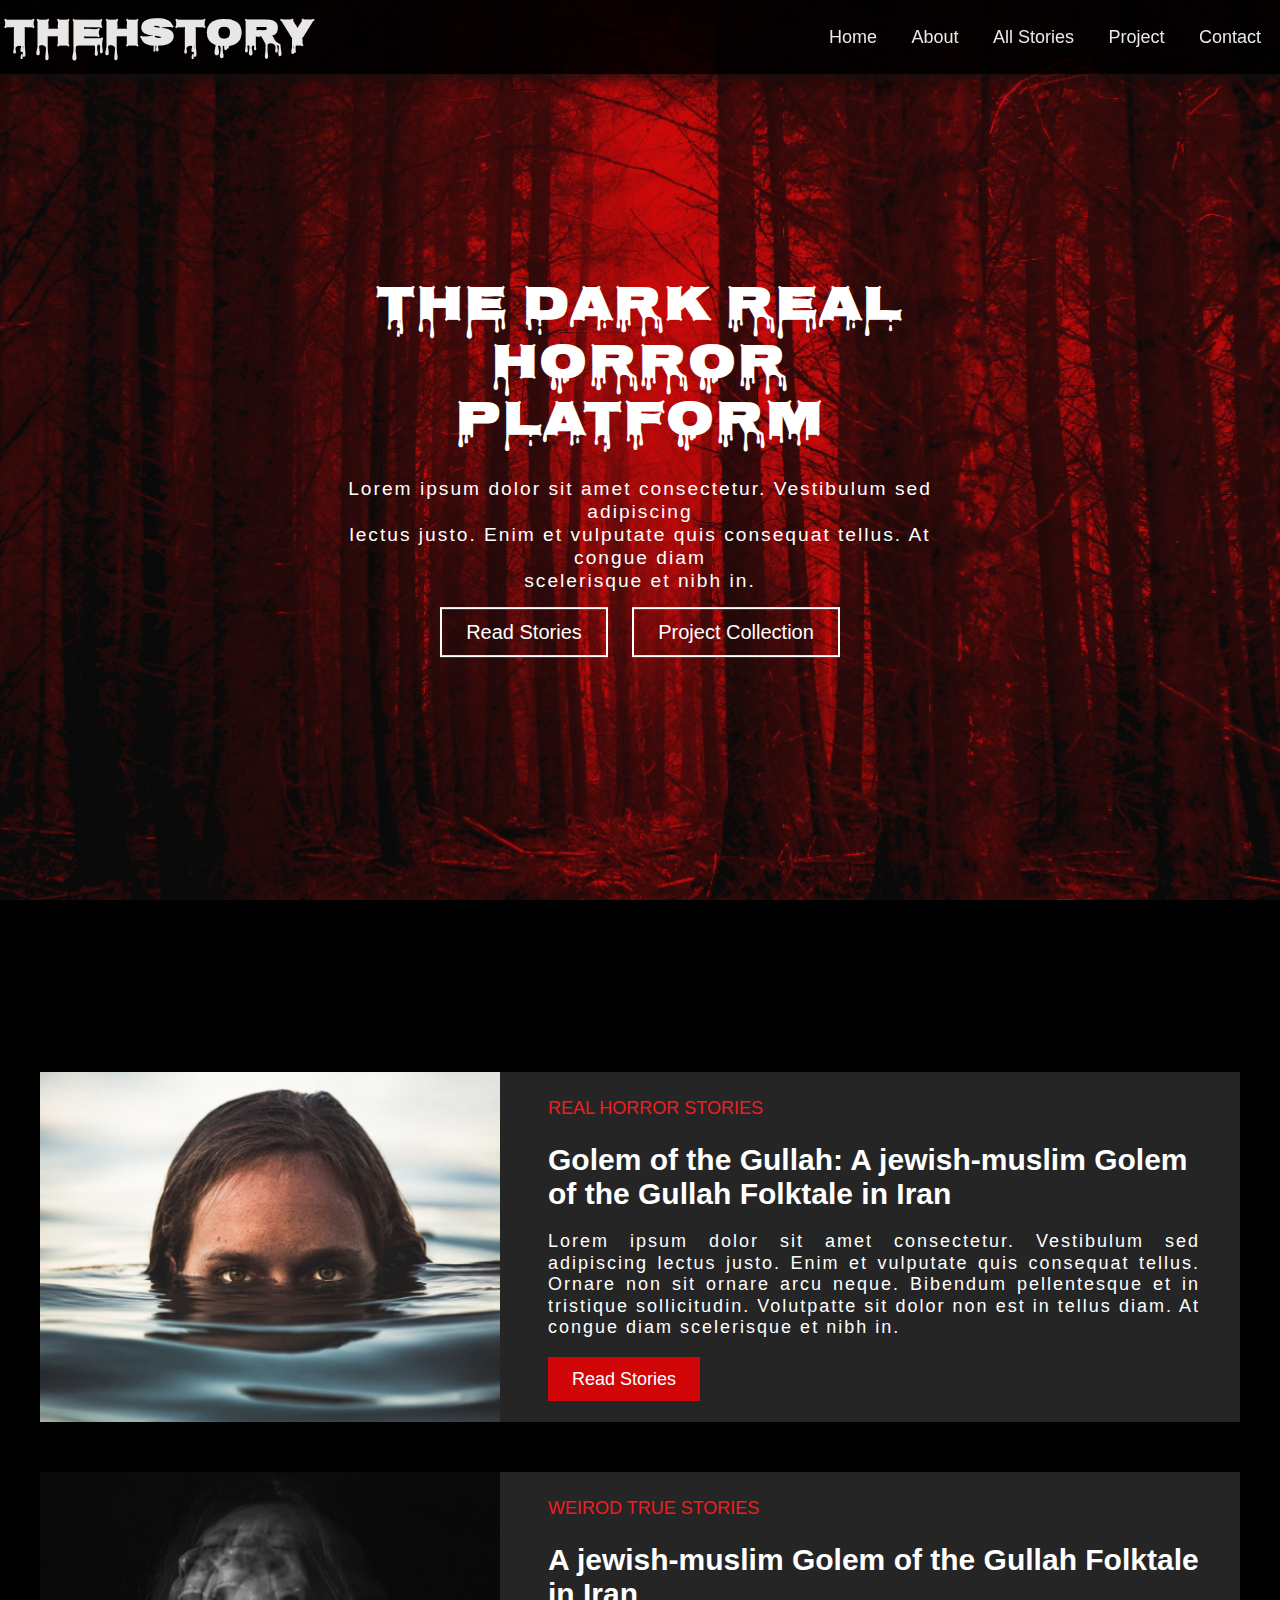
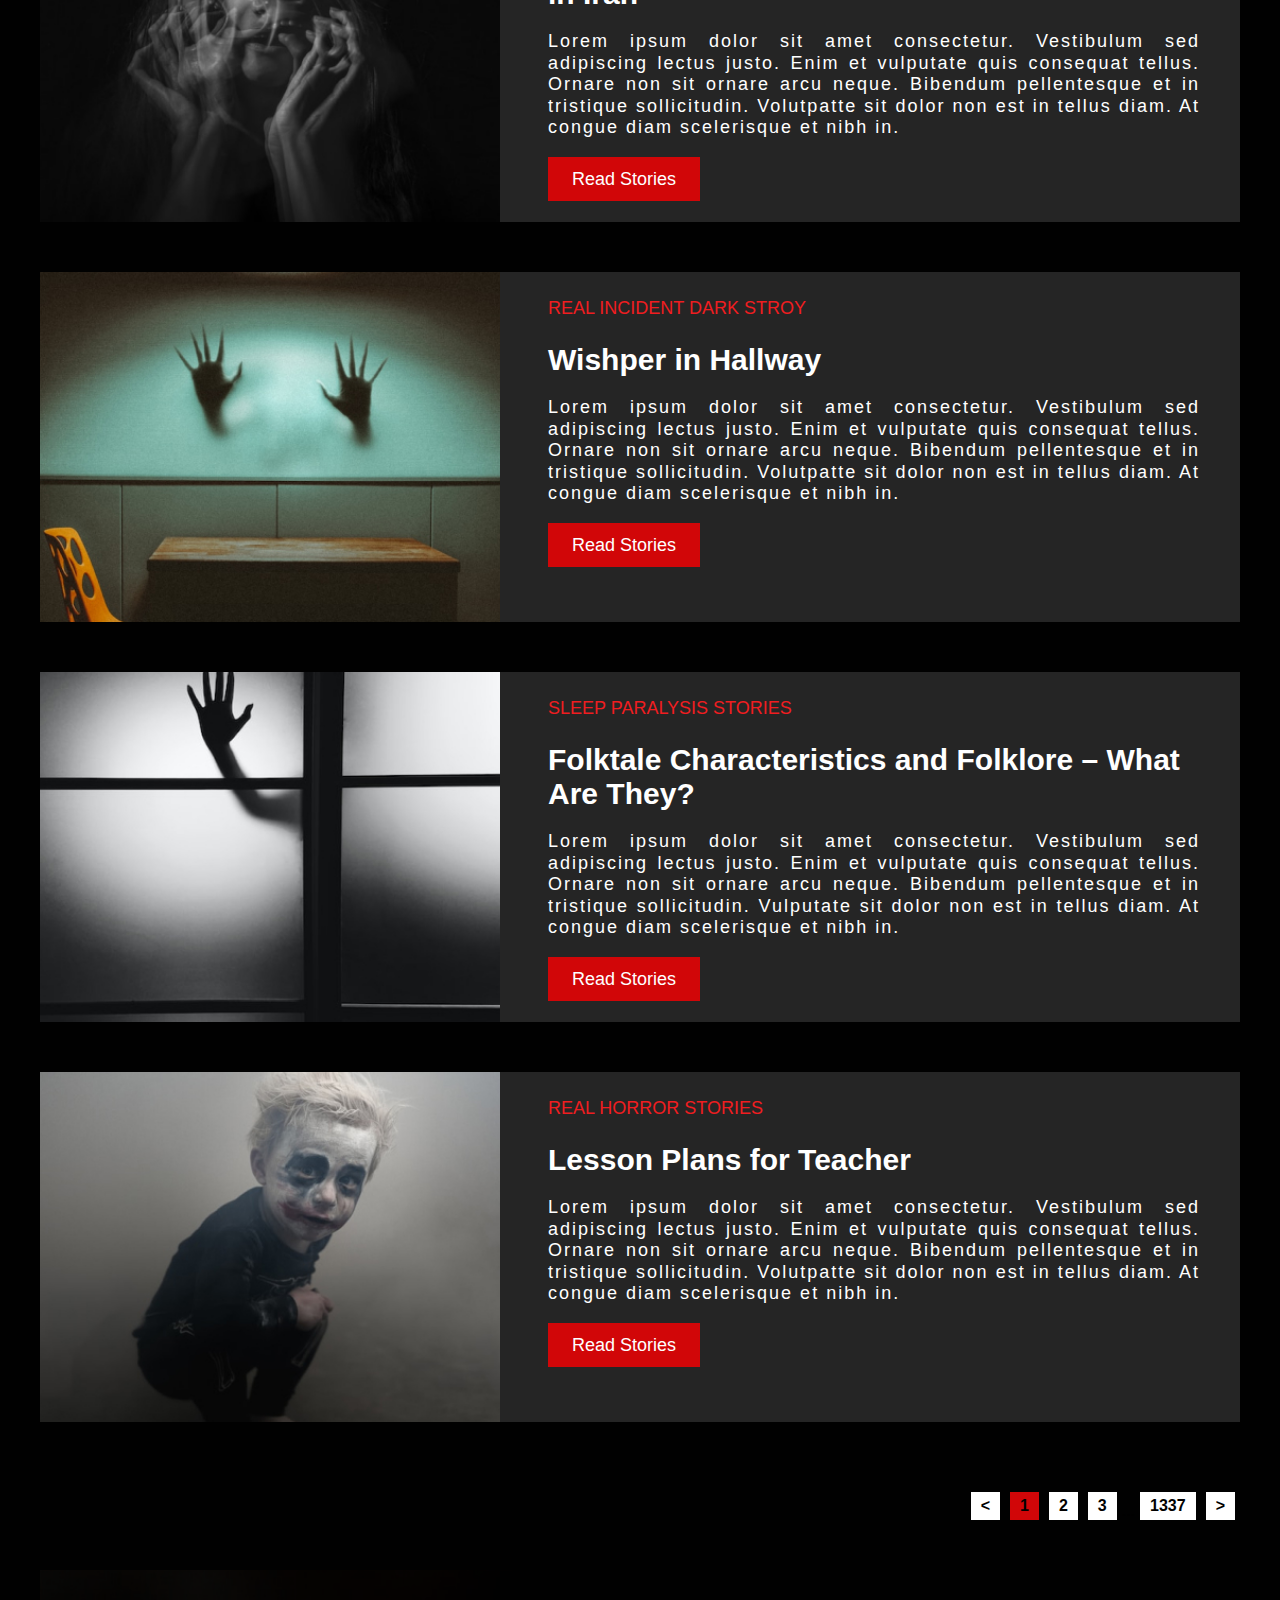
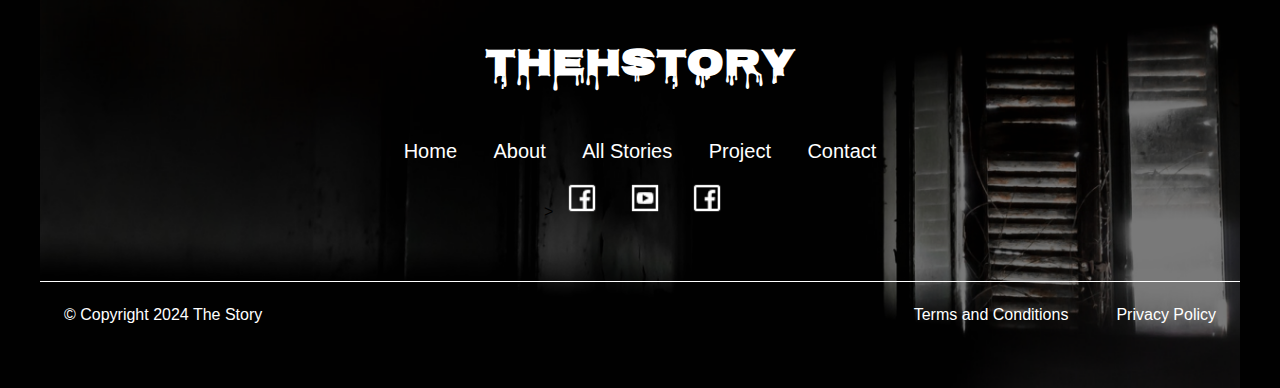
==== home.html @ 371d14be "first try" ====
<!DOCTYPE html>
<html lang="en">
<head>
    <meta charset="UTF-8">
    <meta name="viewport" content="width=device-width, initial-scale=1.0">
    <title>The H Story</title>
    <link rel="stylesheet" href="style.css">
    <link rel="preconnect" href="https://fonts.gstatic.com" crossorigin>
    <link href="https://fonts.googleapis.com/css2?family=Nosifer&display=swap" rel="stylesheet">

</head>
<body>
    <header>
    <div class="navbar"> 
        <div class="logo">THEHSTORY</div>
        <div class="menu">
            <a href="http://127.0.0.1:5500/Final%20Project/home.html">Home</a>
            <a href="#">About</a>
            <a href="#">All Stories</a>
            <a href="#">Project</a>
            <a href="#">Contact</a>
        </div>
    </div>

    <div class="slider">
        <div class="slides">
            <div class="slide slide1"></div>
            <div class="slide slide2"></div>
            <div class="slide slide3"></div>
        </div>
        <div class="content">
            <h1>THE DARK REAL <br> HORROR PLATFORM</h1>
            <p>Lorem ipsum dolor sit amet consectetur. Vestibulum sed adipiscing <br> lectus justo. Enim et vulputate quis consequat tellus. At congue diam <br>scelerisque et nibh in.</p>
            <div class="buttons">
                <a href="#Stories">Read Stories</a>
                <a href="#Project">Project Collection</a>
            </div>
        </div>
    </div>
</header>
    <div class="stories-container">
        <div class="text">
            <p class="text-content">
                Lorem ipsum dolor sit amet consectetur. Eu leo volutpat sit tellus sed lobortis sit a. Lectus pretium ornare diam dolor turpis egestas.Nascetur faucibus posuere elit ipsum integer varius amet. Orci feugiat sed in posuere. <br> Phasellus senectus quis interdum felis volutpat suspendisse. 
                Facilisis at mattis purus platea dignissim eu tempus sodales amet. Ornare non sit ornare arcu neque. Bibendum pellentesque et in tristique sollicitudin.
                Vulputate sit dolor non est in tellus diam. Proin viverra neque ndseued amet fucibus.
            </p>
        </div>
          
    <div class="story-container">
        <img src="image3.jpg" alt="Horror Story Image">
        <div class="story-content">
            <h2>REAL HORROR STORIES</h2>
            <h1>Golem of the Gullah: A jewish-muslim Golem of the Gullah Folktale in Iran</h1>
            <p>Lorem ipsum dolor sit amet consectetur. Vestibulum sed adipiscing lectus justo. Enim et vulputate quis consequat tellus. Ornare non sit ornare arcu neque. Bibendum pellentesque et in tristique sollicitudin. Volutpatte sit dolor non est in tellus diam. At congue diam scelerisque et nibh in.</p>
            <div class="read-more">
                <a href="http://127.0.0.1:5500/Final%20Project/storiesdetailpage.html">Read Stories</a>
            </div>
        </div>
    </div>
    <div class="story-container">
        <img src="image2.jpg" alt="Horror Story Image">
        <div class="story-content">
            <h2>WEIROD TRUE STORIES</h2>
            <h1> A jewish-muslim Golem of the Gullah Folktale in Iran</h1>
            <p>Lorem ipsum dolor sit amet consectetur. Vestibulum sed adipiscing lectus justo. Enim et vulputate quis consequat tellus. Ornare non sit ornare arcu neque. Bibendum pellentesque et in tristique sollicitudin. Volutpatte sit dolor non est in tellus diam. At congue diam scelerisque et nibh in.</p>
            <div class="read-more">
                <a href="http://127.0.0.1:5500/Final%20Project/storiesdetailpage.html">Read Stories</a>
            </div>
        </div>
    </div>
    <div class="story-container">
        <img src="image4.jpg" alt="Horror Story Image">
        <div class="story-content">
            <h2>REAL INCIDENT DARK STROY</h2>
            <h1>Wishper in Hallway</h1>
            <p>Lorem ipsum dolor sit amet consectetur. Vestibulum sed adipiscing lectus justo. Enim et vulputate quis consequat tellus. Ornare non sit ornare arcu neque. Bibendum pellentesque et in tristique sollicitudin. Volutpatte sit dolor non est in tellus diam. At congue diam scelerisque et nibh in.</p>
            <div class="read-more">
                <a href="http://127.0.0.1:5500/Final%20Project/storiesdetailpage.html">Read Stories</a>
            </div>
           
        </div>
    </div>
    <div class="story-container">
        <img src="Image1.jpg" alt="Horror Story Image">
        <div class="story-content">
            <h2>SLEEP PARALYSIS STORIES</h2>
            <h1>Folktale Characteristics and Folklore – What Are They?</h1>
            <p>Lorem ipsum dolor sit amet consectetur. Vestibulum sed adipiscing lectus justo. Enim et vulputate quis consequat tellus.  Ornare non sit ornare arcu neque. Bibendum pellentesque et in tristique sollicitudin. Vulputate sit dolor non est in tellus diam. At congue diam scelerisque et nibh in. </p>
            <div class="read-more">
                <a href="http://127.0.0.1:5500/Final%20Project/storiesdetailpage.html">Read Stories</a>
            </div>
            
        </div>
    </div>
    <div class="story-container">
        <img src="image5.jpg" alt="Horror Story Image">
        <div class="story-content">
            <h2>REAL HORROR STORIES</h2>
            <h1>Lesson Plans for Teacher</h1>
            <p>Lorem ipsum dolor sit amet consectetur. Vestibulum sed adipiscing lectus justo. Enim et vulputate quis consequat tellus. Ornare non sit ornare arcu neque. Bibendum pellentesque et in tristique sollicitudin. Volutpatte sit dolor non est in tellus diam. At congue diam scelerisque et nibh in.</p>
            <div class="read-more">
                <a href="http://127.0.0.1:5500/Final%20Project/storiesdetailpage.html">Read Stories</a>
            </div>
        </div>
    </div>

    <div class="pagination">
        <a href="#prev" class="prev"> &lt; </a>
        <a href="#Page Active" class="page active">1</a>
        <a href="#Page2" class="page">2</a>
        <a href="#Page3" class="page">3</a>
        <span class="dots">...</span>
        <a href="#Page1337" class="page">1337</a>
        <a href="#Next" class="next"> &gt; </a>
    </div>

<footer>
    <div class="footer-content">
        <!-- <img src="footerimage.jpg" alt="footer image"> -->
         <div class="overlayfooter"></div>
        <h2>THEHSTORY</h2>
        <nav>
            <a href="#Home">Home</a>
            <a href="#About">About</a>
            <a href="#All Stories">All Stories</a>
            <a href="#Project">Project</a>
            <a href="#Contact">Contact</a>
        </nav>
        <div class="social-media">
            ><a href="#"><img src="icons8-facebook-32.png" alt="Facebook"></a>
            <a href="#"><img src="icons8-youtube-32.png" alt="YouTube"></a>
            <a href="#"><img src="icons8-facebook-32.png" alt="YouTube"></a>
            <!-- <a href="#"><img src="icons8-instagram-50.png" alt="Instagram"></a> -->
        </div>
    </div>
    <div class="footer-bottom">
    <p>&copy; Copyright 2024 The Story</p>
        <div class="footer-links">
            <a href="#Terms and Conditions">Terms and Conditions</a>
            <a href="#Privacy Policy Page">Privacy Policy</a>
        </div>
    </div>
    
</footer>
<button id="scrollToTopBtn" title="Go to top">Top</button>
<script>
let mybutton = document.getElementById("scrollToTopBtn");

window.onscroll = function() {scrollFunction()};

function scrollFunction() {
    if (document.body.scrollTop > 20 || document.documentElement.scrollTop > 20) {
        mybutton.style.display = "block";
    } else {
        mybutton.style.display = "none";
    }
}

function topFunction() {
    document.body.scrollTop = 0; 
    document.documentElement.scrollTop = 0; 
}

mybutton.addEventListener("click", topFunction);

</script>
</body>
</html>
---- style.css ----
*{
    box-sizing: border-box;
    margin: 0;
    padding: 0;
}
/* body, html style layout */
body, html {
    background-color: #010101;
    margin: 0;
    padding: 0;
    height: 100%;
    font-family: sans-serif;
    
}
/* header style */
header {
    position: relative;
    height: 100vh;
    overflow: hidden;
}
/* navbar style */
.navbar {
    position: fixed;
    top: 0;
    width: 100%;
    height: auto;
    background-color: #010101;
    box-shadow: 4px 4px 12px #101010;
    opacity: 0.9;
    z-index: 2;
    display: flex;
    flex-wrap: wrap;
    justify-content: space-between;
    align-items: center;
    padding: 4px;
}
.navbar .logo {
    font-family: "Nosifer", sans-serif;
    font-weight: 900;
    color: white;
    font-size: 38px;
    cursor: pointer;
}
.navbar .logo:hover{
    color: #D10608;
}
/* navigation menu */
.navbar .menu a {
    color: white;
    text-decoration: none;
    margin: 0 15px;
    font-size: 18px;
    font-weight: 500;
}
/* navbar hover */
.navbar a {
    color: white;
    text-decoration: none;
    margin: 0 20px;
    font-size: 20px;

}
.navbar a:hover {
    text-decoration-line: underline;
    text-decoration-thickness: 2.5px;
    text-underline-offset: 10px;
    text-decoration-color: #D10608;
} 
/* slider style */
.slider {
    height: 100%;
    position: relative;
    z-index: 1;
}

.slides {
    display: flex;
    height: 100%;
    animation: slide 15s infinite;
    animation-delay: 2s;
    animation-timing-function: ease-in-out;
}

.slide {
    min-width: 100%;
    height: 100%;
    background-size: cover;
    background-position: center;
}

.slide1 {
    background-image: url('Image\ header.jpg');
    opacity: 0.8;
}

.slide2 {
    background-image: url('header2.jpg');
}

.slide3 {
    background-image: url('header3.png');
}

/* slider animation */
@keyframes slide {
    0% {transform: translateX(0%);}
    20% {transform: translateX(-100%);}
    40% {transform: translateX(-200%);}
    60% {transform: translateX(-200%);}
    80% {transform: translateX(-100%);}
    100% {transform: translateX(0%);}
}
/* header content */
.content {
    position: absolute;
    top: 50%;
    left: 50%;
    transform: translate(-50%, -50%);
    text-align: center;
    color: white;
    z-index: 2;
}

.content h1 {
    font-family: "Nosifer", sans-serif;
    font-size: 3em;
    margin: 0.5em 0;
    letter-spacing: 2px;
    font-weight: bolder;
    line-height: 1.2;
}

.content p {
    font-family: sans-serif;
    font-size: 1.2em;
    margin: 0.5em 0 1.5em 0;
    letter-spacing: 2px;
    font-weight: 10;
    line-height: 1.2;
}
/* Read more and project collection button style */
.content .buttons a {
    text-decoration: none;
    font-size: 20px;
    color: white;
    background-color: transparent;
    padding: 12px 24px;
    border: 2px solid white;
    margin: 0 10px;
    transition: background-color 0.3s, color 0.3s;
}
/* button hover */
.content .buttons a:hover {
    background-color: #D10608;
    color: rD10608ed;
}

.stories-container{
    display: flex;
    flex-direction: column;
    max-width: 1200px;
    margin: 50px auto;
    gap: 50px;
}
.welcome-to-section {
    display: flex;
    flex-direction: column;
    align-items: center;
}
.welcome-to-section h1{
    font-family:sans-serif;
    text-align: center;
    color: white;
    font-size: 40px;
    letter-spacing: 2px;
    font-weight: bolder;
    line-height: 1.2;
}
.welcome-to-section h1:hover{
    text-decoration-line: underline;
    text-decoration-color: #D10608;
    text-underline-offset: 6px;

    

}
.welcome-to-section .welcome-container{
    display: flex;
    flex-direction: row;
    gap: 10px;
}
.welcome-to-section p{
    font-family: sans-serif;
    color: #ffffff;
    font-size: 18px;
    margin-top: 100px;
    letter-spacing: 3px;
    font-weight: 10;
    line-height: 1.2;
    align-items: center;
    
}
.welcome-to-section .text-content{
    width: 40%;
}


.welcome-container .image-content img {
    width: 100%;
    max-width: 640px;
    opacity: 0; /* Start with opacity set to 0 to hide the image initially */
    animation: revealImage 10s forwards; /* Use the 'revealImage' animation for 4 seconds */
}

@keyframes revealImage {
    0% {
        opacity: 0; /* Start with opacity 0 */
    }

    25% {   
        opacity: 0.5; /* Halfway through the animation, start with opacity 0.2 */       
    }

    50% {   
        opacity: 1; /* Halfway through the animation, start with opacity 0.5 */ 
    }
    75% {
        opacity: 1.5; /* Halfway through the animation, start with opacity 0.8 */
    }  
    100% {
        opacity: 2; /* End with opacity 1, fully revealing the image */
    }
}

#popular-categories {
    margin: 0 px;
}

#popular-categories h2 {
    font-size: 32px;
    margin-bottom: 42px;
    color: #ffffff;

}

#popular-categories h2:hover {  
    text-decoration-line: underline;
    text-decoration-color: #D10608;
    text-underline-offset: 10px;
    text-decoration-thickness: 2.5px;
    

}


.categories-container {
    display: flex;
    justify-content: center;
    align-items: center;
    object-fit: cover;
}

.category {
    display: inline-block;
    animation: scroll-in 1s ease-in-out;
    animation-fill-mode: both;
    margin-right: auto;
    align-items: center;
}
.category:hover {
    text-decoration: underline;
    text-decoration-color: #D10608;
    text-underline-offset: 10px;
    text-decoration-thickness: 2.5px;
}

.category img {
    width: 260px;
    height: 332px;
    display: block;

}

.category img:hover {
    transform: scale(1.1);
    transition: transform 0.5s;
    transition-timing-function: ease-in-out;
}

.category p {
    color: #ffffff;
    font-family: sans-serif;
    margin-top: 16px;
    margin-bottom: 24px;
    font-size: 20px;
    font-weight: 600;
}

@keyframes scroll-in {
    from {
        transform: translateX(100%);
        opacity: 0;
    }
    to {
        transform: translateX(0);
        opacity: 1;
    }
}







/* .text {
    color: #ffffff;
    max-width: 1200px;
    margin: 0 auto;
    text-align: justify;
    
}

.text-content {
    font-size: 18px;
    line-height: 1.6;
    margin: 0;
} */
.recommended-stories h2 {
    font-size: 32px;
    color: #ffffff;
    margin-top: 24px;
}

.recommended-stories h2:hover {
    text-decoration-line: underline;
    text-decoration-color: #D10608;
    text-underline-offset: 10px;
    text-decoration-thickness: 2.5px;
}

/* story container Style */

.story-container {
    display: flex;
    background-color: #252525;

}

/* story image */
.story-container img {
    width: 40%;
    height: 350px;
    object-fit: cover;
    padding-right: 20px;
}
.story-container img:hover {
    transform: scale(1.1);
    transition: transform 0.5s;
    transition-timing-function: ease-in-out;
}
.story-content {
    padding: 16px;
    margin-right: 24px;
    margin-left: 12px;
    width: 60%;
}
.story-content h2 {
    color: #f01d20;
    font-size: 18px;
    font-style: normal;
    font-weight: 100;
    font-variant-caps: small-caps;
    margin: 10px 0 10px 0;
}
.story-content h1 {
    font-size: 30px;
    margin: 24px 0 20px 0px;
    color: #ffffff;
}
.story-content p {
    font-size: 18px;
    margin: 10px 0px;
    color: #ffffff;
    letter-spacing: 2px;
    font-weight: 2;
    line-height: 1.2;
    text-align: justify;
}
/* Read more button */
.story-content .read-more {
    margin-top: 30px;
}
.story-content .read-more a {
    text-decoration: none;
    color: white;
    font-size: 18px;
    background-color: #D10608;
    padding: 12px 24px;
    transition: background-color 0.3s;
}
.story-content .read-more a:hover {
    background-color: #e90c0f;
    font-weight: bold;
    font-size: 18px;
}
/* Pagination style */
.pagination {
    display: flex;
    justify-content: flex-end;
    align-items: end;
    margin-top: 20px;
}

.pagination .page, .pagination .prev, .pagination .next {
    margin: 0 5px;
    padding: 5px 10px;
    color: #010101;
    text-decoration: none;
    font-weight: 560;
    background-color: #ffffff;
}

.pagination .page.active {
    background-color: #D10608;
}

/* footer style */
footer {
    padding: 40px 0;
    text-align: center;
    position: relative;
    background-image: url('footerbg.png');
    background-size: cover;
    background-position: center;
    width: 100%;
}
/* footer style h2 */
.footer-content h2 {
    margin: 24px 0;
    font-size: 38px;
    font-family: "Nosifer", sans-serif;
    font-weight: 900;
    color: #ffffff;
}

/* footer style nav */
footer nav a {
    
    padding: 16px;
    color: white;
    text-decoration: none;
    display: inline-block;
    font-size: 20px;
}

.social-media a {
    margin: 0 10px;
}

.social-media img {
    width: 38px;
    height: 38px;
}

.footer-bottom {
    display: flex;
    justify-content: space-between;
    margin-top: 60px;
    border-top: 1px solid white;
}

.footer-bottom p {
    font-size: 16px;
    margin: 24px;
    color: #ffffff;
}

.footer-links a {

    font-size: 16px;
    margin: 24px;
    color: white;
    text-decoration: none;
}

.footer-links {
    display: flex;
}

/* screen responsive */
@media screen and (max-width: 768px) {
    .navbar .logo{
        font-size: 20px;
    }

    .content {
        flex-direction: column;
        align-items: center;
        justify-content: center;
        width: 100%;
        padding-top: 37%;
    }
    .content h1{
        font-size: 22px;
    }
    .content p {
        font-size: 16px;
    }

    .content .buttons a {
        font-size: 16px;
        flex-direction: column;
    }
    
    .story-container {
        flex-direction: column;
    }
    .story-container img {
        width: 100%;
        height: 100%;
        padding-right: 0;
    }
    .story-content {
        width: 100%; 
        margin: 0;
    }

    .story-content h2 {
        font-size: 16px;
    }
    .story-content h1 {
        font-size: 20px;
    }
    .story-content p {
        font-size: 16px;
    }
   
    .story-content .read-more a {
        font-size: 16px;
    }
    .text-content{
        font-size: 16px;
        padding: 4px;
    }
    
}

#scrollToTopBtn {
    display: none; 
    position: fixed;
    bottom: 20px;
    right: 30px;
    z-index: 99;
    font-size: 18px;
    border: none;
    outline: none;
    background-color: #555;
    color: white;
    cursor: pointer;
    padding: 15px;
    border-radius: 10px;
}

#scrollToTopBtn:hover {
    background-color: #333;
}
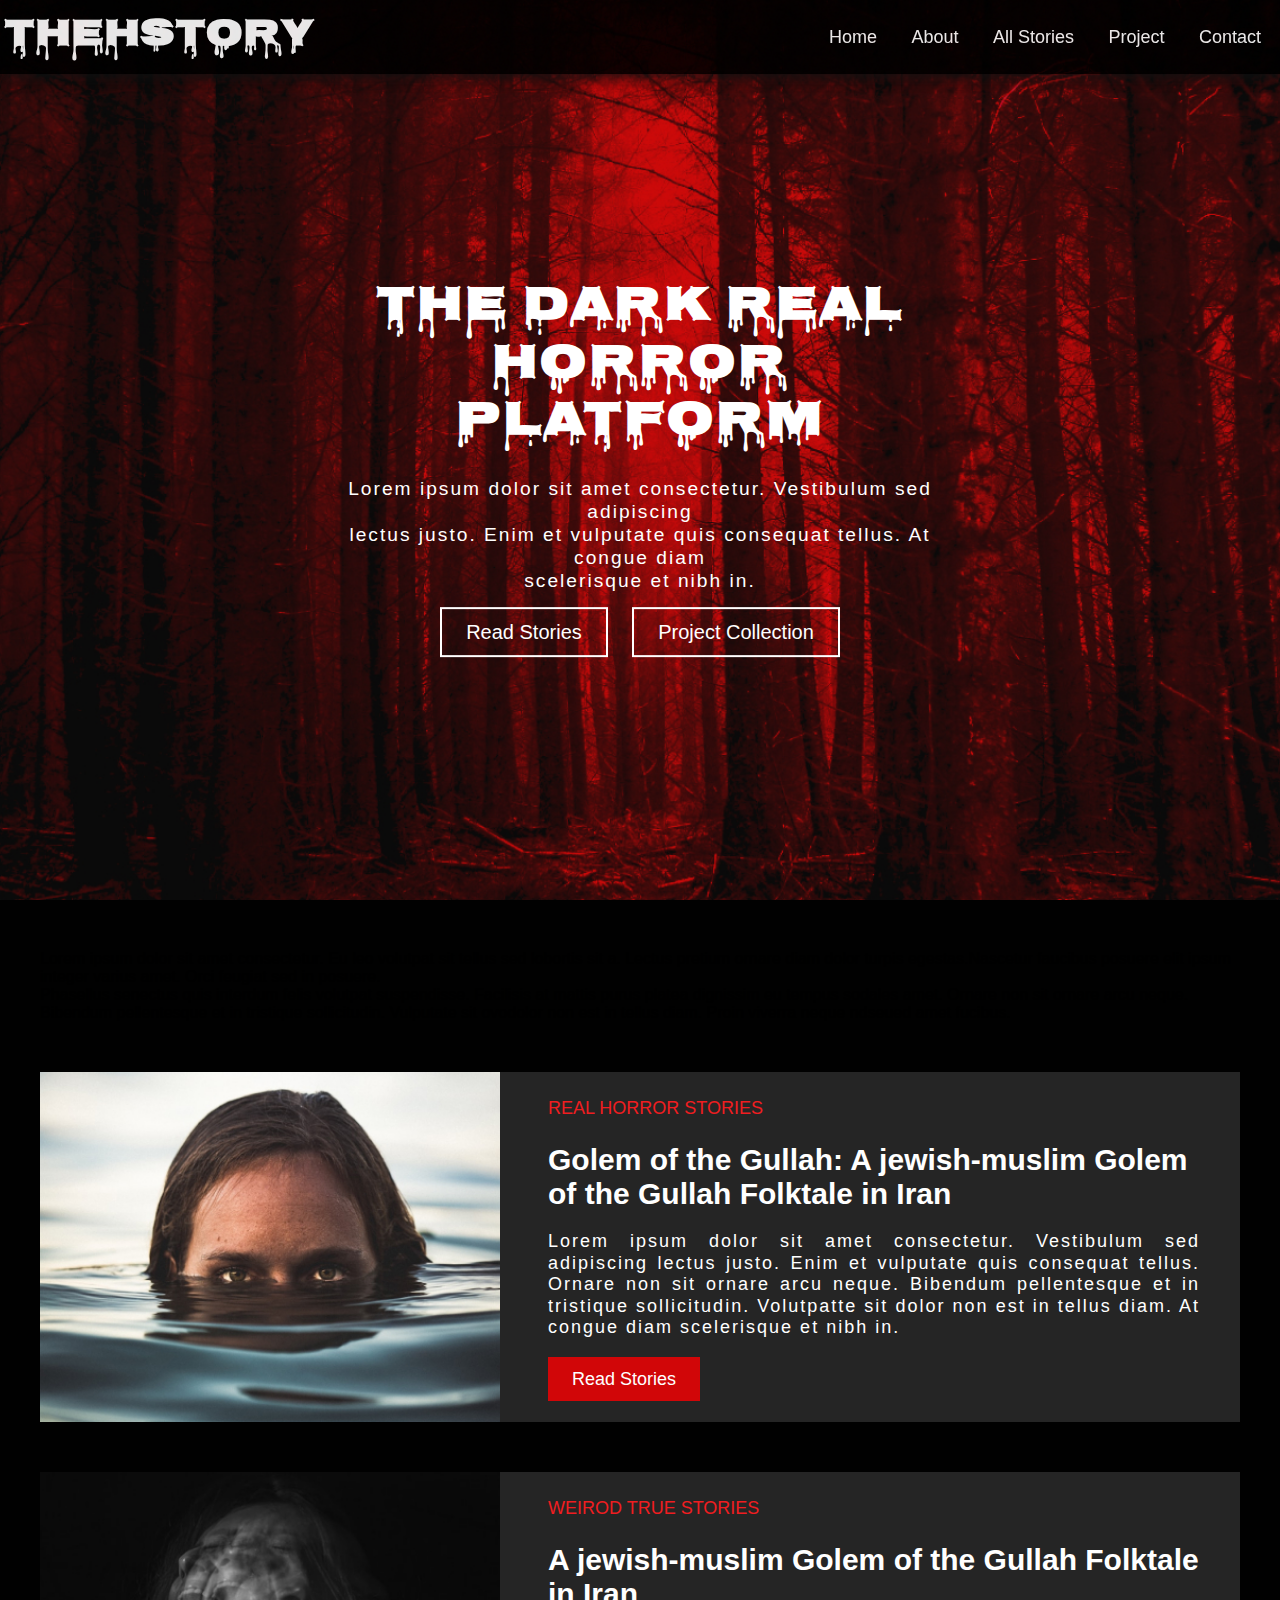
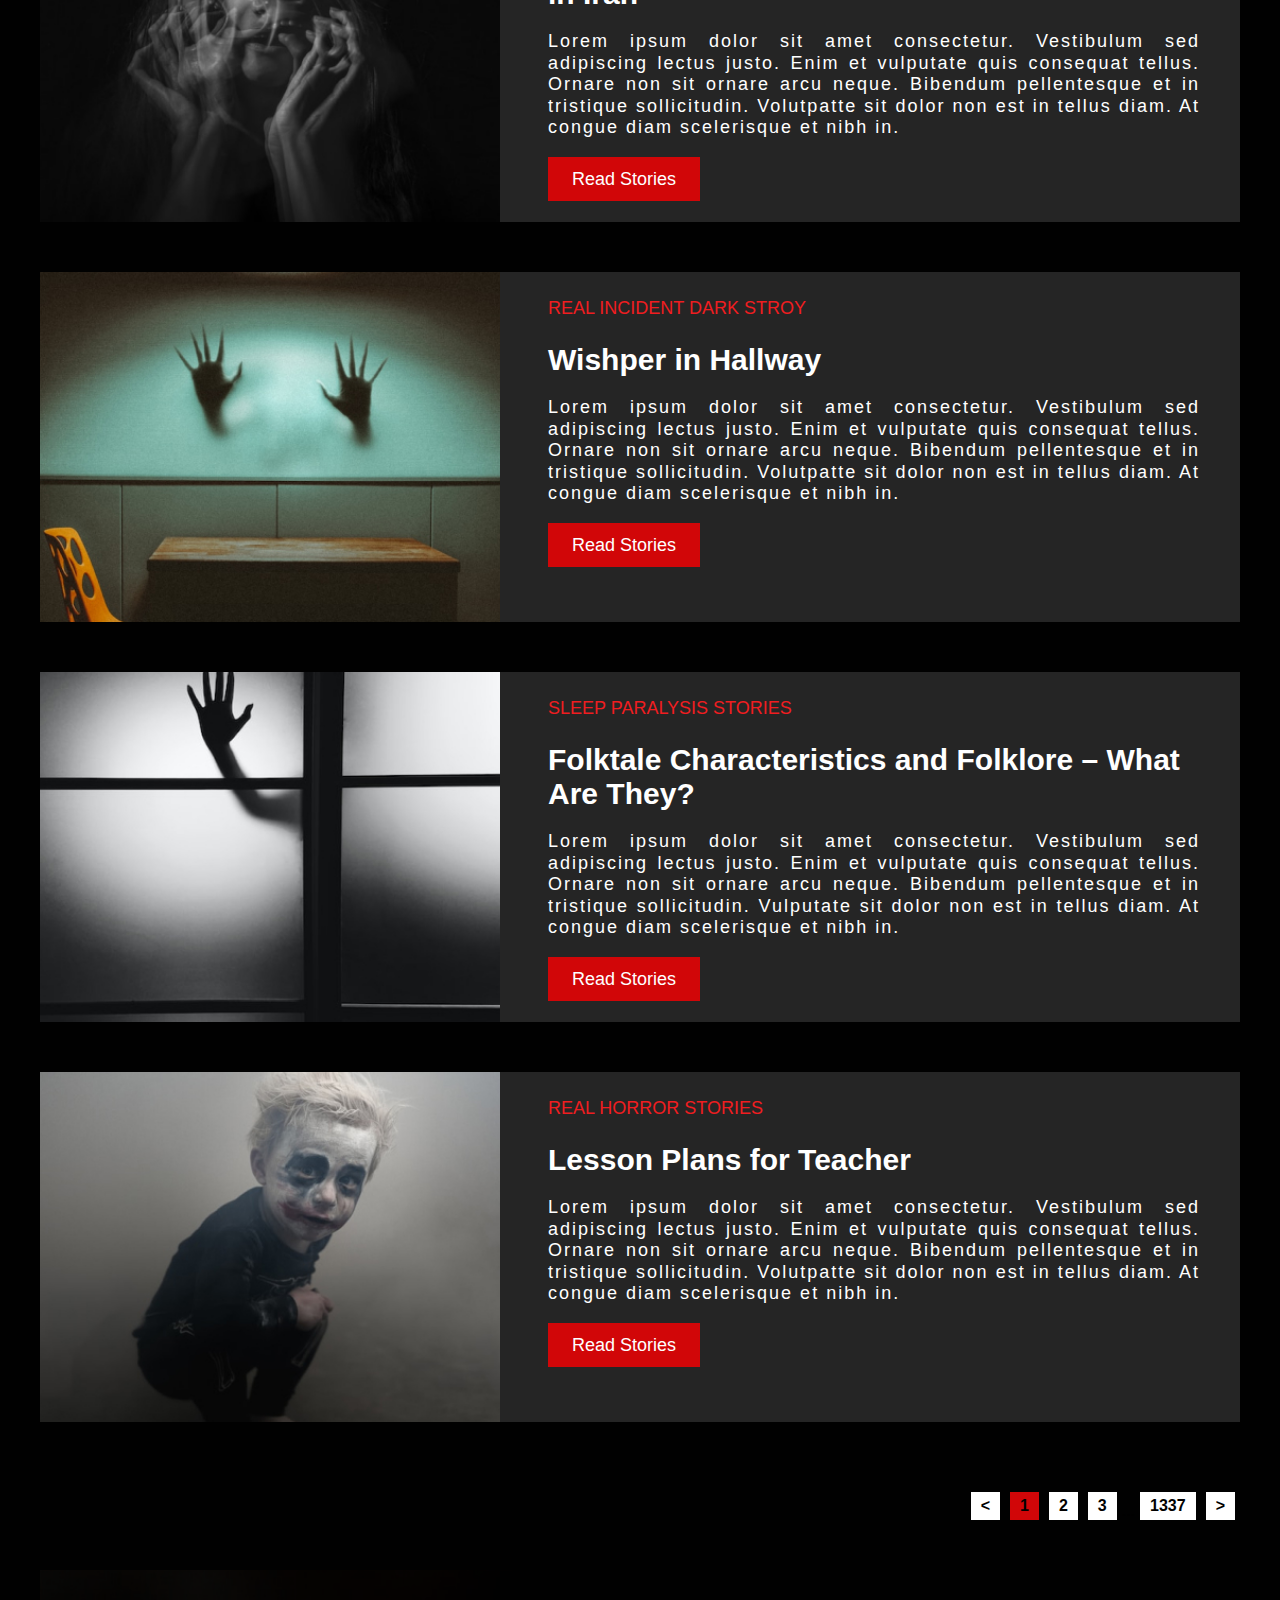
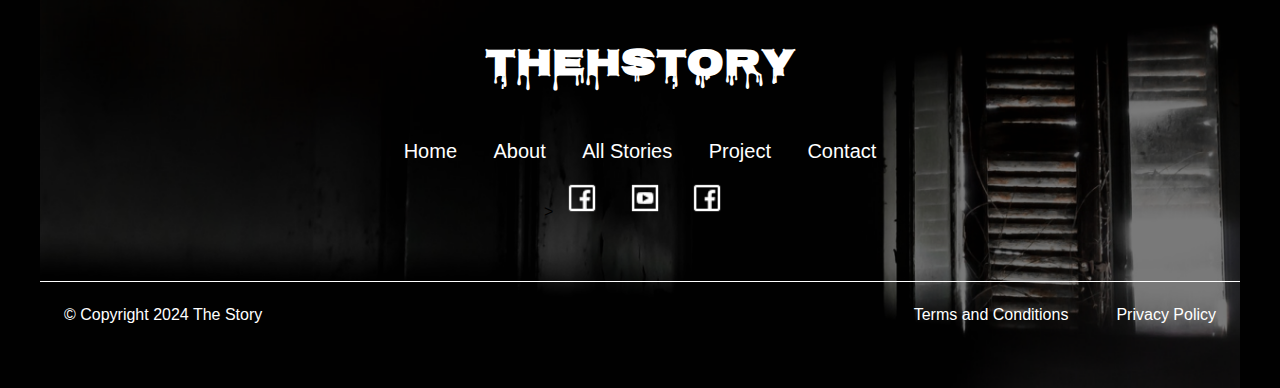
==== commit 0876abe1: "check check" ====
--- a/home.html
+++ b/home.html
@@ -43,7 +43,7 @@
             <p class="text-content">
                 Lorem ipsum dolor sit amet consectetur. Eu leo volutpat sit tellus sed lobortis sit a. Lectus pretium ornare diam dolor turpis egestas.Nascetur faucibus posuere elit ipsum integer varius amet. Orci feugiat sed in posuere. <br> Phasellus senectus quis interdum felis volutpat suspendisse. 
                 Facilisis at mattis purus platea dignissim eu tempus sodales amet. Ornare non sit ornare arcu neque. Bibendum pellentesque et in tristique sollicitudin.
-                Vulputate sit dolor non est in tellus diam. Proin viverra neque ndseued amet fucibus.
+                Vulputate sit ovodolor non est in tellus diam. Proin viverra neque ndseued amet fucibus.
             </p>
         </div>
           
